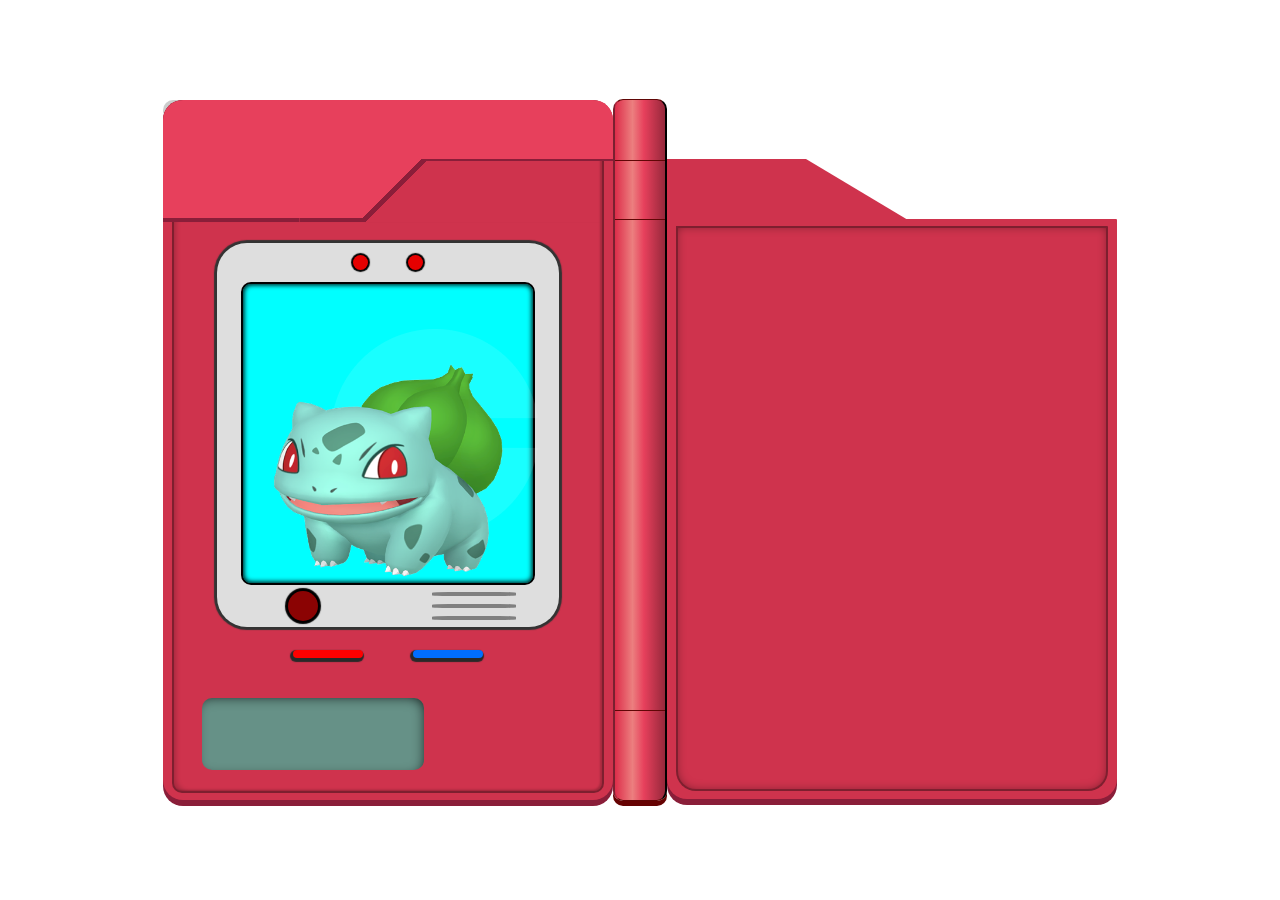
==== index.html @ efe226fa "pokedex" ====
<!DOCTYPE html>
<html lang="pt-br">
<head>
    <meta charset="UTF-8">
    <meta name="viewport" content="width=device-width, initial-scale=1.0">
    <link rel="stylesheet" href="style2.css">
    <title>Pokedex</title>
</head>
<body>
    <main>
     <div class="left-div">
        <div class="border">
            <div class="top-all">
                <div class="top-border">
                    <div class="top-top">
                        <div class="lights"></div>
                        <div class="space-1"></div>
                    </div>
                    <div class="top">
                        <div class="space-2"></div>
                        <div class="space-3"></div>
                    </div>
                </div>
            </div>
            <div class="border-2">
                    <div class="screen-top">
                        <div class="screen-background">
                            <div class="screen-button-top">
                                <div class="button-screen-1">
                                    <div class="ball"></div>
                                </div>
                                    <div class="button-screen-2">
                                        <div class="ball"></div>
                                    </div>
                                </div>
                                <div class="screen">
                                    <div class="poke-ball">
                                        <div id="poke-image-placeholder">
                                            <img class="poke-image" src="images/1.png" id="pokemon-image" alt="pokemon-image" />
                                        </div>
                                    </div>
                                </div>
                                <div class="screen-button-botton">
                                    <div class="screen-space">
                                        <div class="button-screen"></div>
                                    </div>
                                    <div class="hr">
                                        <hr><hr><hr>
                                    </div>
                                </div>
                            </div>
                        </div>
                        <div class="buttons">
                            <div class="two-button">
                                <button class="button-1"></button>
                                <button class="button-2"></button>
                            </div>
                        </div>
                        <div class="botton-pokedex">
                            <div class="mini-screen-div">
                                <div class="mini-screen"></div>
                            </div>
                            <div class="extra-button"></div>
                        </div>
                    </div>
                </div>
            </div>
        </div>
        <div class="middle-div">
            <div class="line-1"></div>
            <div class="line-2"></div>
            <div class="line-3"></div>
        </div>
        <div class="right-div-space">
            <div class="none"></div>
            <div class="space-top">
                <div class="quad"></div>
                <div class="tri"></div>
            </div>
            <div class="right-div">
                <div class="border-left">
    
                </div>
            </div>
        </div>
    </main>
</body>
</html>
---- style2.css ----
html {width: 100%;height: 100%;}
body {margin: 0;width: 100%;height: 100%;}

main {
    display: flex;
    justify-content: center;
    align-items: center;
    width: 100%;
    height: 100%;
}

/*==Left==*/

.border {
    display: flex;
    flex-direction: column;
    justify-content: center;
    align-items: center;
    width: 100%;
    height: 99%;
}
.border-2 {
    background-color: #cf334d;
    margin: 0;
    display: flex;
    flex-direction: column;
    width: 95%;
    height: 97%;
    border-radius: 0px 0px 10px 10px;
    border-bottom: 2px solid rgba(0, 0, 0, 0.39);
    border-left: 2px solid rgba(0, 0, 0, 0.39);
    border-right: 2px solid rgba(0, 0, 0, 0.39);
    box-shadow: 8px -5px 5px -6px rgba(0, 0, 0, 0.2) inset, 
              -2px -1px 2px 0px rgba(0, 0, 0, 0.2) inset;
}

.left-div {
    background-color: #cf334d;
    width: 450px;
    height: 700px;
    position: relative;
    border-radius: 20px 20px 20px 20px;
    box-shadow: 0px 6px 0px 0px #8a1e39;
}

.top-all {
    width: 100%;
    height: 20%;
    margin: 0;
}

.top-border {
    width: 97.5%;
    border-radius: 10px 10px 0px 10px;
    border-right: 2px solid rgba(0, 0, 0, 0.39);
    box-shadow: 8px -5px 5px -50px rgba(0, 0, 0, 0.2) inset, 
              -2px 10px 2px 0px rgba(0, 0, 0, 0.2) inset;
}

.top-top {
    position: absolute;
    width: 100%;
    height: 120px;
    display: flex;
}
.top {
    display: flex;
}

.lights {
    position: relative;
    width: 60%;
    height: 118px;
    background: -webkit-linear-gradient(0deg, transparent -10px, #e7405c 0px), -webkit-linear-gradient(135deg, transparent 50px, #e7405c 10px), -webkit-linear-gradient(0deg, transparent -10px, #e7405c 0px), -webkit-linear-gradient(0deg, transparent -10px, #e7405c 0px);
    background-position: bottom left, bottom right, top right, top left;
    background-size: 50% 50%;
    background-repeat: no-repeat;
    border-radius: 20px 0px 0px 0px;
}

.space-1 {
    position: relative;
    background-color: #e7405c;
    width: 40%;
    height: 59px;
    border-radius: 0px 20px 0px 0px;
    border-bottom: 2px solid #8a1e39;
}
.space-2 {
    width: 280px;
    height: 122px;
    background: -webkit-linear-gradient(0deg, transparent -10px, #8a1e39 0px), -webkit-linear-gradient(135deg, transparent 50px, #8a1e39 10px), -webkit-linear-gradient(0deg, transparent -10px, #8a1e39 0px), -webkit-linear-gradient(0deg, transparent -10px, #8a1e39 0px);
    background-position: bottom left, bottom right, top right, top left;
    background-size: 50% 50%;
    background-repeat: no-repeat;
    border-radius: 20px 0px 0px 0px;
}
.space-3 {
    background-color: #8a1e39;
    width: 170px;
    height: 61px;
    border-radius: 0px 20px 0px 0px;
}

/*--screen--*/

.screen-top {
    display: flex;
    align-items: center;
    justify-content: center;
    width: 100%;
    height: 75%;
}

.screen-background {
    display: flex;
    flex-direction: column;
    align-items: center;
    justify-content: center;
    background-color: #dedede;
    width: 80%;
    height: 90%;
    border-radius: 30px;
    box-shadow: 0px 0px 1px 3px rgb(51, 51, 51)
}

.screen {
    display: flex;
    align-items: center;
    justify-content: center;
    background-color: aqua;
    width: 85%;
    height: 78%;
    border-radius: 10px;
    box-shadow: inset 0px 0px 5px 1px;
    border: 2px solid rgb(0, 0, 0);
}

.poke-ball {
    background: url("images/pokeball.png");
    background-repeat: no-repeat;
    background-position: right;
}

.poke-image {
    width: 300px;
    min-width: 200px;
}

.screen-button-top {
    display: flex;
    width: 100%;
    height: 11%;
}
.button-screen-1 {
    width: 50%;
    height: 100%;
    display: flex;
    align-items: center;
    justify-content: end;
}

.button-screen-2 {
    width: 50%;
    height: 100%;
    display: flex;
    align-items: center;
    justify-content: start;
}

.ball {
    background-color: #e60000;
    width: 15px;
    height: 15px;
    border-radius: 50%;
    box-shadow: 0px 0px 1px 2px;
    margin: 0px 20px 0px 20px;
}

.screen-button-botton {
    display: flex;
    justify-content: center;
    align-items: center;
    width: 100%;
    height: 11%;
}

.screen-space {
    display: flex;
    align-items: center;
    justify-content: center;
    width: 50%;
    height: 100%;
}

.hr {
    width: 50%;
}

hr {
    width: 80px;
    border: 2.5px solid;
    border-radius: 20%;
}

.button-screen {
    background-color: #8b0303;
    width: 30px;
    height: 30px;
    border-radius: 50%;
    box-shadow: 0px 0px 1px 3px;
    animation: light 1s infinite;
}

@keyframes light {
    0% { background-color: #e41111; }
    100% { background-color: #8a0606; }
}

.buttons {
    width: 100%;
    height: 5%;
}

.two-button {
    display: flex;
    justify-content: center;
    align-items: center;
    width: 100%;
    height: 10px;
}

.two-button button {
    width: 70px;
    height: 8px;
    box-shadow: -1px 2px 1px 2px rgb(41, 41, 41);
    border: none;
    cursor: pointer;
    border-radius: 30px;
}

.button-1 {
    margin-right: 25px;
    background: red;
}
.button-2 {
    margin-left: 25px;
    background: rgb(0, 110, 255);
}

.button-1:active {
    box-shadow: 0 0 0 0 #000, 0px 0px 0px #000;
    transform: translate(-1px, 3px);
    opacity: 1;
    transition: 0.08s;
    background: rgb(158, 0, 0);
}
.button-2:active {
    box-shadow: 0 0 0 0 #000, 0px 0px 0px #000;
    transform: translate(-1px, 3px);
    opacity: 1;
    transition: 0.08s;
    background: rgb(0, 67, 155);
}

.botton-pokedex {
    width: 100%;
    height: 20%;
    display: flex;
    justify-content: center;
    align-items: center;
}

.mini-screen-div {
    width: 65%;
    height: 70%;
    display: flex;
    justify-content: center;
    align-items: center;
}

.mini-screen {
    background-color: #669187;
    width: 80%;
    height: 90%;
    border-radius: 10px;
    box-shadow: inset -3px 3px 14px -6px;
}

.extra-button {
    width: 35%;
    height: 100%;
}

/*===Middle==*/

.middle-div {
    background-color: rgb(255, 0, 0);
    width: 50px;
    height: 700px;
    border-bottom: 1px solid rgba(96, 6, 6, 1);
    border-top: 1px solid rgba(96, 6, 6, 1);
    border-left: 2px solid rgba(0, 0, 0, 0.205);
    border-right: 2px solid rgb(0, 0, 0);
    background: rgb(193, 12, 12);
    background: linear-gradient(90deg, rgb(221, 45, 74) 0%, rgb(236, 127, 127) 35%, rgba(231, 64, 92, 1) 58%, rgb(150, 40, 59) 100%);
    box-shadow: 0px 5px 0px 0px #660202;
    border-radius: 10px 10px 10px 10px;
}
.line-1 {width: 100%;height: 8.5%;border-bottom: 1px solid rgba(96, 6, 6, 1);}
.line-2 {width: 100%;height: 8.4%;}
.line-3 {width: 100%;height: 70%;border-bottom: 1px solid rgba(96, 6, 6, 1);border-top: 1px solid rgba(96, 6, 6, 1);}

/*==Right==*/

.right-div-space {
    width: 450px;
    height: 700px;
    display: flex;
    flex-direction: column;
}

.border-left {
    background-color: #cf334d;
    display: flex;
    width: 94.9%;
    height: 96.7%;
    border: 2px solid rgba(0, 0, 0, 0.39);
    border-radius: 0px 1px 20px 20px;
    box-shadow: inset 0px 0px 14px -7px;
}

.right-div {
    background-color: #cf334d;
    display: flex;
    justify-content: center;
    align-items: center;
    width: 450px;
    height: 580px;
    border-radius: 0px 1px 20px 20px;
    box-shadow: 0px 6px 0px 0px #8a1e39;
}

.space-top {
    display: flex;
    width: 55%;
    height: 60px;
}
.quad {
    background-color: #cf334d;
    width: 800px;
    height: 100%;
}

.tri {
    width: 15%;
    height: 0px;
    border-style: solid;
    border-width: 61px 0px 0px 102px;
    border-color: transparent transparent transparent #cf334d;
}

.none {
    width: 100%;
    height: 8.4%;
}
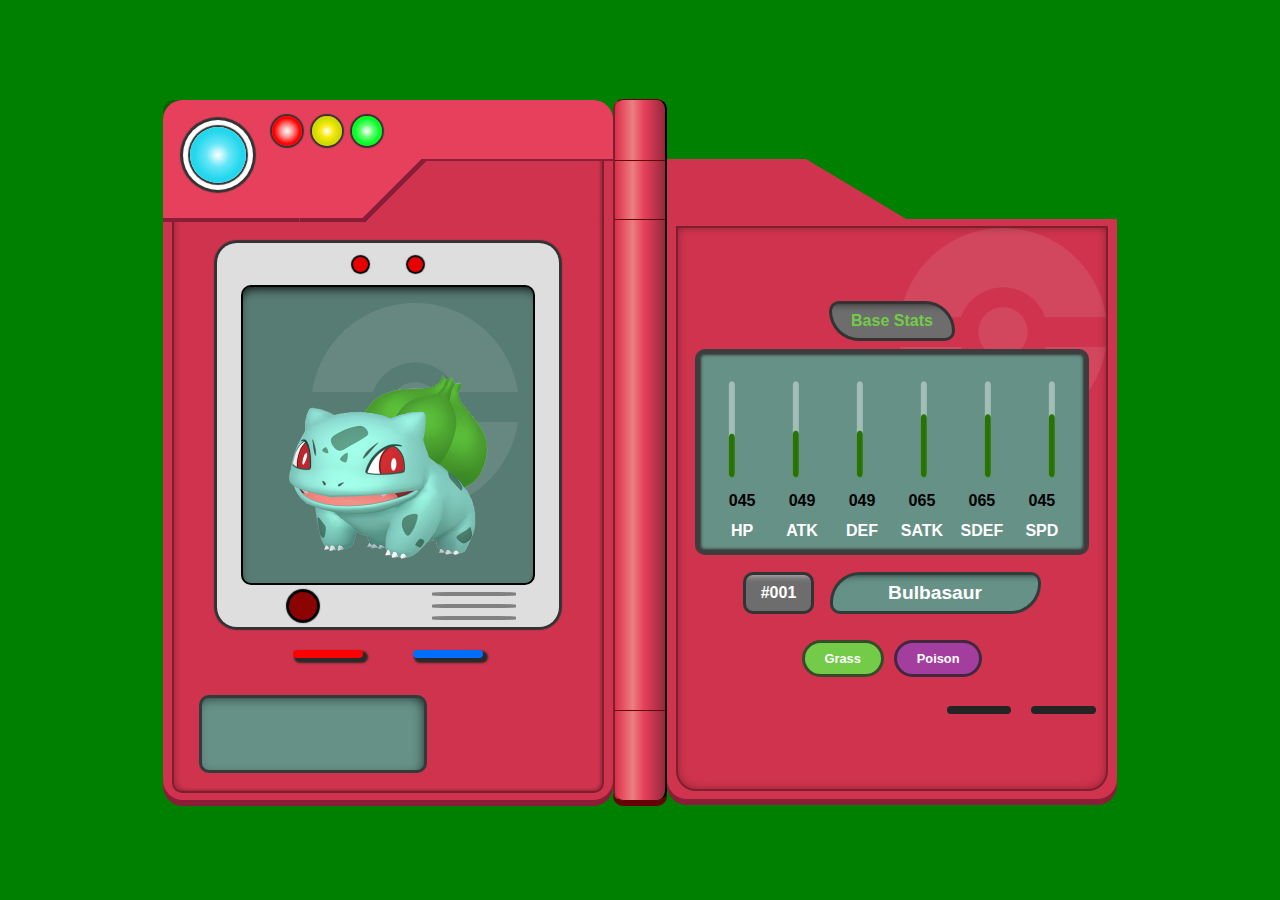
==== commit 8b94000c: "pokedex" ====
--- a/index.html
+++ b/index.html
@@ -7,16 +7,23 @@
     <title>Pokedex</title>
 </head>
 <body>
-    <main>
+    <main id="pokedex">
      <div class="left-div">
         <div class="border">
             <div class="top-all">
                 <div class="top-border">
                     <div class="top-top">
-                        <div class="lights"></div>
+                        <div class="lights">
+                            <div class="big-ball-light"><div class="big-ball-light-blue"></div></div>
+                            <div class="tri-lights">
+                                <div class="light-1"></div>
+                                <div class="light-2"></div>
+                                <div class="light-3"></div>
+                            </div>
+                        </div>
                         <div class="space-1"></div>
                     </div>
-                    <div class="top">
+                    <div class="top" id="top">
                         <div class="space-2"></div>
                         <div class="space-3"></div>
                     </div>
@@ -77,12 +84,58 @@
                 <div class="quad"></div>
                 <div class="tri"></div>
             </div>
+            
             <div class="right-div">
                 <div class="border-left">
-    
+                    <div class="base-status"><h4 id="base-stats" style="color: rgb(116, 203, 72);">Base Stats</h4></div>
+                    <div class="right-screen">
+                        <div class="stats" id="stats">
+                            <div class="stats-bar">
+                                <div class="stat-row"><div class="bar-outer"><div class="bar-inner" style="width: 45%"></div></div></div>
+                                <div class="stat-row"><div class="bar-outer"><div class="bar-inner" style="width: 49%"></div></div></div>
+                                <div class="stat-row"><div class="bar-outer"><div class="bar-inner" style="width: 49%"></div></div></div>
+                                <div class="stat-row"><div class="bar-outer"><div class="bar-inner" style="width: 65%"></div></div></div>
+                                <div class="stat-row"><div class="bar-outer"><div class="bar-inner" style="width: 65%"></div></div></div>
+                                <div class="stat-row"><div class="bar-outer"><div class="bar-inner" style="width: 65%"></div></div></div>
+                            </div>
+                            <div class="stats-number">
+                                <div class="stat-number">045</div>
+                                <div class="stat-number">049</div>
+                                <div class="stat-number">049</div>
+                                <div class="stat-number">065</div>
+                                <div class="stat-number">065</div>
+                                <div class="stat-number">045</div>
+                            </div>
+                            <div class="stats-2">
+                                <div class="stat-desc">HP</div>
+                                <div class="stat-desc">ATK</div>
+                                <div class="stat-desc">DEF</div>
+                                <div class="stat-desc">SATK</div>
+                                <div class="stat-desc">SDEF</div>
+                                <div class="stat-desc">SPD</div>
+                            </div>
+                        </div>
+                    </div>
+                    <div class="poke-middle">
+                        <span id="number">#001</span>
+                        <div class="pokemon-name">
+                            <input type="text" id="search" value="Bulbasaur"/>
+                        </div>
+                    </div>
+                    <div id="data">
+                        <div id="tipos">
+                            <span class="type" style="background-color: rgb(116, 203, 72);">Grass</span>
+                            <span class="type" style="background-color: rgb(164,  62, 158);">Poison</span>
+                        </div>    
+                    </div>
+                    <div class="line-duo">
+                        <div class="line-duo-1"></div>
+                        <div class="line-duo-1"></div>
+                    </div>
                 </div>
             </div>
         </div>
     </main>
+    <script src="script.js"></script>
 </body>
 </html>--- a/style2.css
+++ b/style2.css
@@ -1,5 +1,6 @@
+* {font-family: 'Poppins', sans-serif;}
 html {width: 100%;height: 100%;}
-body {margin: 0;width: 100%;height: 100%;}
+body {margin: 0;width: 100%;height: 100%; background-color: green;}
 
 main {
     display: flex;
@@ -71,12 +72,59 @@
     position: relative;
     width: 60%;
     height: 118px;
+    display: flex;
     background: -webkit-linear-gradient(0deg, transparent -10px, #e7405c 0px), -webkit-linear-gradient(135deg, transparent 50px, #e7405c 10px), -webkit-linear-gradient(0deg, transparent -10px, #e7405c 0px), -webkit-linear-gradient(0deg, transparent -10px, #e7405c 0px);
     background-position: bottom left, bottom right, top right, top left;
     background-size: 50% 50%;
     background-repeat: no-repeat;
     border-radius: 20px 0px 0px 0px;
 }
+
+.big-ball-light {
+    background-color: white;
+    margin: 20px 0px 0px 20px;
+    width: 70px;
+    height: 70px;
+    border-radius: 50%;
+    display: flex;
+    justify-content: center;
+    align-items: center;
+    box-shadow: 0px 0px 1px 3px rgb(51, 51, 51)
+}
+
+.big-ball-light-blue {
+    background-image: radial-gradient(#ffffff, #63e6f7, #24d7ed 60%);
+    width: 80%;
+    height: 80%;
+    border-radius: 50%;
+    box-shadow: 0px 0px 1px 2px rgb(51, 51, 51);
+    animation: blink 1.5s infinite;
+}
+
+@keyframes blink {
+    0% {background-image: radial-gradient(#ffffff, #63e6f7, #1b9db9);}
+    100% {background-image: radial-gradient(#bdbdbd, #4fb2be, #0c4d67);}
+}
+
+.tri-lights {
+    width: 55%;
+    height: 50%;
+    display: flex;
+    justify-content: center;
+    align-items: center;
+}
+
+.tri-lights div {
+    margin: 8px 5px 5px 5px;
+    width: 30px;
+    height: 30px;
+    border-radius: 50%;
+    box-shadow: 0px 0px 1px 2px rgb(51, 51, 51);
+}
+
+.light-1 {background-image: radial-gradient(#ffffff, #fd8d8d, #ff0000 60%);}
+.light-2 {background-image: radial-gradient(#ffffff, #faea10, #cddb00 60%);}
+.light-3 {background-image: radial-gradient(#ffffff, #68fc74, #00ff22 60%);}
 
 .space-1 {
     position: relative;
@@ -120,7 +168,7 @@
     background-color: #dedede;
     width: 80%;
     height: 90%;
-    border-radius: 30px;
+    border-radius: 20px;
     box-shadow: 0px 0px 1px 3px rgb(51, 51, 51)
 }
 
@@ -128,23 +176,24 @@
     display: flex;
     align-items: center;
     justify-content: center;
-    background-color: aqua;
+    background-color: #577c74;
     width: 85%;
     height: 78%;
     border-radius: 10px;
-    box-shadow: inset 0px 0px 5px 1px;
+    box-shadow: inset 2px 8px 11px -7px;
     border: 2px solid rgb(0, 0, 0);
+    transition: 0.5s ease-in;
 }
 
 .poke-ball {
     background: url("images/pokeball.png");
     background-repeat: no-repeat;
-    background-position: right;
+    background-position: top right;
 }
 
 .poke-image {
-    width: 300px;
-    min-width: 200px;
+    width: 260px;
+    min-width: 100px;
 }
 
 .screen-button-top {
@@ -205,11 +254,11 @@
 
 .button-screen {
     background-color: #8b0303;
-    width: 30px;
-    height: 30px;
+    width: 28px;
+    height: 28px;
     border-radius: 50%;
     box-shadow: 0px 0px 1px 3px;
-    animation: light 1s infinite;
+    animation: light 2.1s infinite;
 }
 
 @keyframes light {
@@ -233,10 +282,10 @@
 .two-button button {
     width: 70px;
     height: 8px;
-    box-shadow: -1px 2px 1px 2px rgb(41, 41, 41);
+    box-shadow: 3px 3px 2px 2px rgb(41, 41, 41);
     border: none;
     cursor: pointer;
-    border-radius: 30px;
+    border-radius: 5px;
 }
 
 .button-1 {
@@ -250,17 +299,17 @@
 
 .button-1:active {
     box-shadow: 0 0 0 0 #000, 0px 0px 0px #000;
-    transform: translate(-1px, 3px);
+    transform: translate(5px, 3px);
+    opacity: 1;
+    transition: 0.08s linear;
+    background: rgb(196, 0, 0);
+}
+.button-2:active {
+    box-shadow: 0 0 0 0 #000, 0px 0px 0px #000;
+    transform: translate(5px, 3px);
     opacity: 1;
     transition: 0.08s;
-    background: rgb(158, 0, 0);
-}
-.button-2:active {
-    box-shadow: 0 0 0 0 #000, 0px 0px 0px #000;
-    transform: translate(-1px, 3px);
-    opacity: 1;
-    transition: 0.08s;
-    background: rgb(0, 67, 155);
+    background: rgb(0, 91, 209);
 }
 
 .botton-pokedex {
@@ -284,6 +333,7 @@
     width: 80%;
     height: 90%;
     border-radius: 10px;
+    border: 3px solid rgba(31, 31, 31, 0.74);
     box-shadow: inset -3px 3px 14px -6px;
 }
 
@@ -321,8 +371,14 @@
 }
 
 .border-left {
+    background: url("images/pokeball.png");
+    background-repeat: no-repeat;
+    background-position: right top;
     background-color: #cf334d;
     display: flex;
+    justify-content: center;
+    align-items: center;
+    flex-direction: column;
     width: 94.9%;
     height: 96.7%;
     border: 2px solid rgba(0, 0, 0, 0.39);
@@ -363,4 +419,209 @@
 .none {
     width: 100%;
     height: 8.4%;
+}
+
+.right-screen {
+    background-color: #669187;
+    width: 90%;
+    height: 35%;
+    border-radius: 10px;
+    border: 5px solid rgb(61, 61, 61);
+    box-shadow: inset 0px 0px 3px 1px rgb(51, 51, 51);
+}
+
+.stat-row {
+    display: flex;
+    justify-content: center;
+    align-items: center;
+    width: 100%;
+    height: 90%;
+}
+
+
+.stats-number {
+    display: flex;
+    justify-content: center;
+    align-items: center;
+    text-align: center;
+    width: 100%;
+    height: 10%;
+}
+
+.stat-number {
+    margin: 5px;
+    font-weight: bold;
+}
+
+.stat-desc, .stat-number {
+    width: 13%;
+}
+
+.stat-desc {
+    color:  rgb(255, 255, 255);
+    font-weight: bold;
+    margin: 5px;
+    transition: color 0.5s ease-in-out;
+}
+.stat-bar {
+    width: 76%;
+}
+
+.bar-outer {
+    background-color: rgba(255, 255, 255, 0.397);
+    display: flex;
+    width: 100%;
+    height: 0.4em;
+    border-radius: 4px;
+    transition: 0.5s ease-in-out;
+    transform: rotate(-90deg) scaleX(1.5);
+}
+
+.bar-inner {
+    background-color: rgb(40, 116, 2);
+    border-radius: 4px;
+    transition: 0.5s ease-in-out;
+}
+
+#base-stats {
+    transition: color 0.5s ease-in-out;
+}
+
+.stats {
+    width: 100%;
+    height: 100%;
+}
+
+.stats-2 {
+    display: flex;
+    justify-content: center;
+    align-items: center;
+    text-align: center;
+    width: 100%;
+    height: 20%;
+}
+
+.stats-bar {
+    display: flex;
+    justify-content: center;
+    align-items: end;
+    width: 100%;
+    height: 70%;
+}
+
+.pokemon-name {
+    background-color: #669187;
+    border-radius: 30px 10px 30px 10px;
+    margin: 8px;
+    width: 48%;
+    height: 80%;
+    border: 3px solid rgba(31, 31, 31, 0.74);
+    box-shadow: inset  2px 48px 10px -50px;
+    display: flex;
+    justify-content: center;
+    align-items: center;
+}
+
+#data {
+    width: 100%;
+    height: 10%;
+    display: flex;
+    justify-content: center;
+    align-items: center;
+}
+
+#tipos {
+    height: 100%;
+    display: flex;
+    justify-content: center;
+    align-items: center;
+    height: 80%;
+    padding: 7px 0.01px;
+}
+
+#types {
+    display: flex;
+    justify-content: center;
+    gap: 1rem;
+}
+.type {
+    color: white;
+    padding: 8px 20px;
+    border-radius: 20px;
+    margin: 5px;
+    font-size: 0.8rem;
+    font-weight: bold;
+    text-transform: capitalize;
+    border: 3px solid rgba(31, 31, 31, 0.74);
+}
+
+#search:focus {
+    outline: none;
+}
+
+#search {
+    color: white;
+    background: none;
+    border: none;
+    font-size: 1.2rem;
+    font-weight: bold;
+    width: 60%;
+    text-transform: capitalize;
+    text-align: center;
+}
+
+#number {
+    color: white;
+    font-weight: bold;
+    background-color: #6d6d6d;
+    border-radius: 10px;
+    margin: 8px;
+    width: 15%;
+    height: 80%;
+    border: 3px solid rgba(31, 31, 31, 0.74);
+    box-shadow: inset  2px 48px 10px -50px;
+    display: flex;
+    justify-content: center;
+    align-items: center;
+}
+
+.poke-middle {
+    margin: 10px;
+    width: 100%;
+    margin: 15px;
+    height: 8%;
+    display: flex;
+    justify-content: center;
+    align-items: center;
+}
+
+.line-duo {
+    width: 100%;
+    margin-top: 10px;
+    height: 5%;
+    display: flex;
+    justify-content: end;
+    align-items: center;
+}
+
+.line-duo-1 {
+    background-color: rgb(36, 36, 36);
+    margin: 0px 10px 0px 10px;
+    width: 15%;
+    height: 30%;
+    border-radius: 50px;
+}
+
+.base-status {
+    font-weight: bold;
+    background-color: #6d6d6d;
+    border-radius: 10px 30px 10px 30px;
+    margin: 8px;
+    width: 28%;
+    height: 6%;
+    border: 3px solid rgba(31, 31, 31, 0.74);
+    box-shadow: inset  2px 48px 10px -50px;
+    display: flex;
+    justify-content: center;
+    align-items: center;
 }